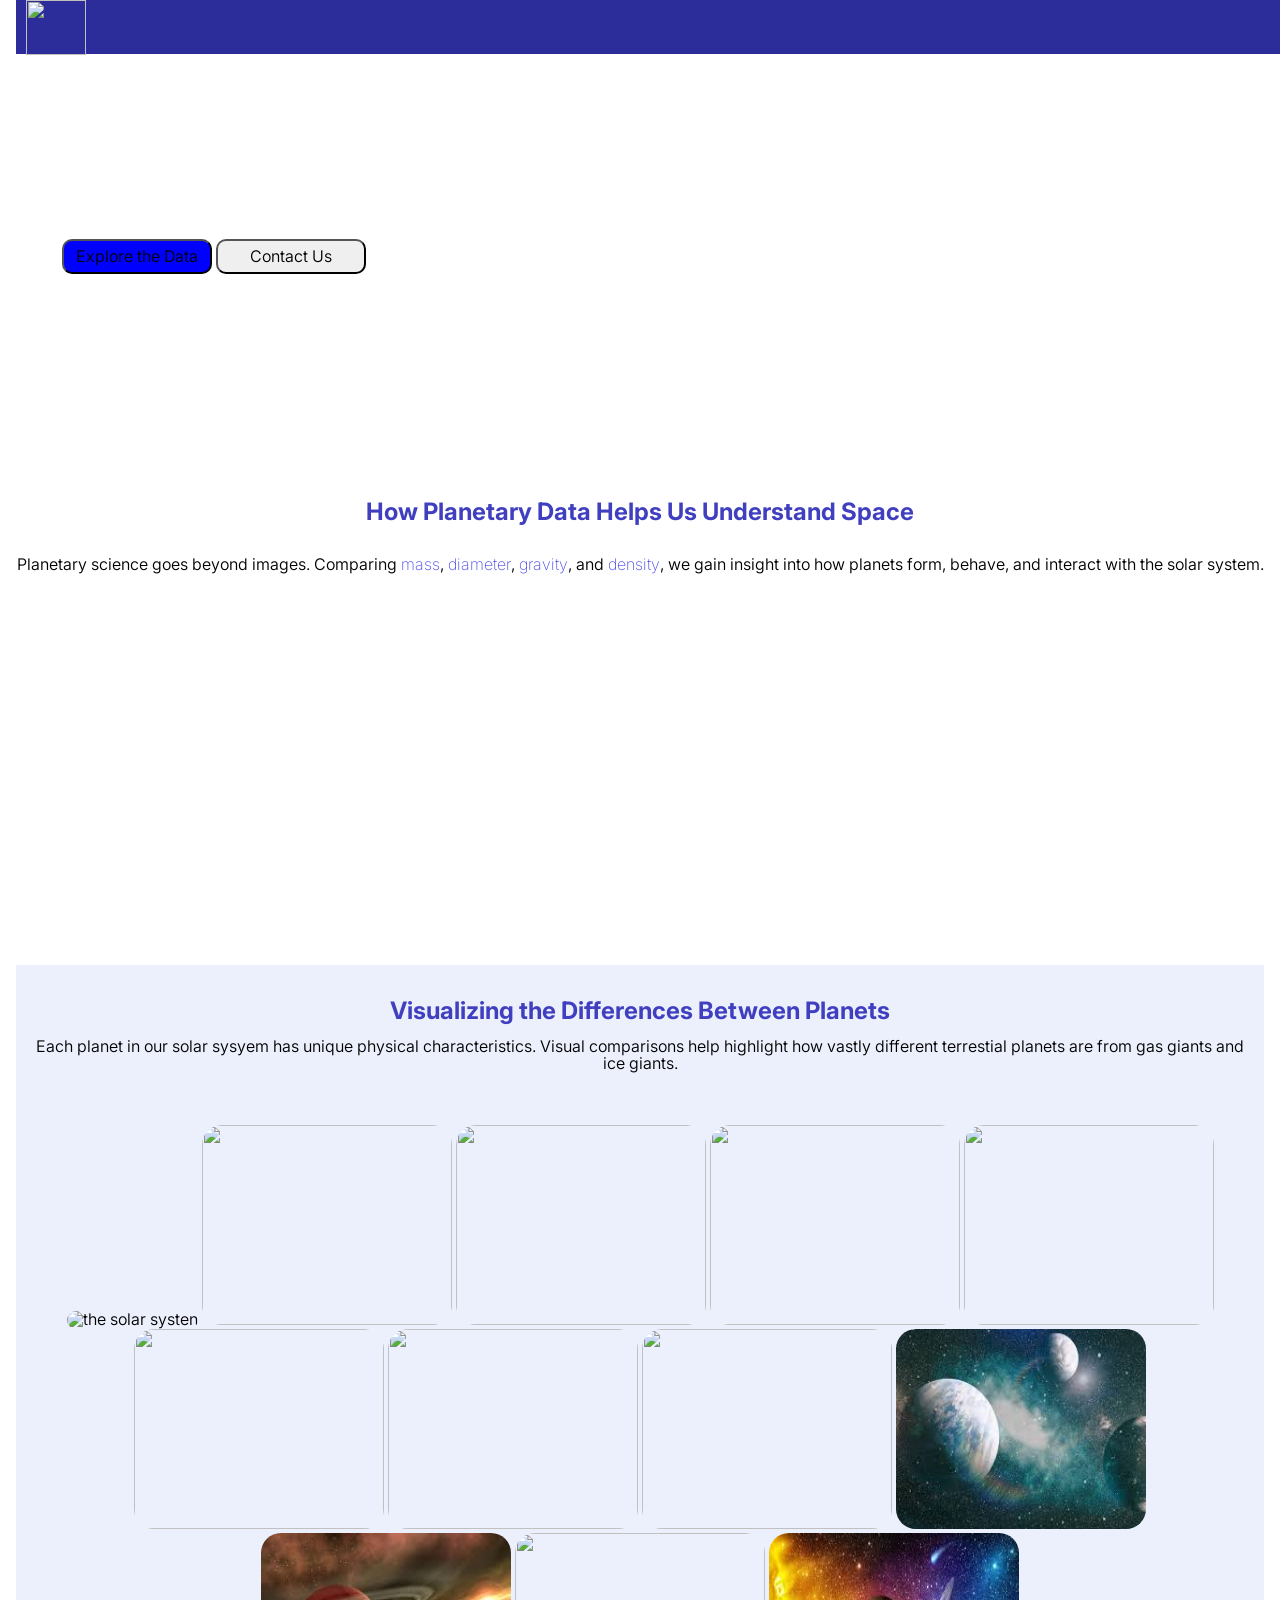
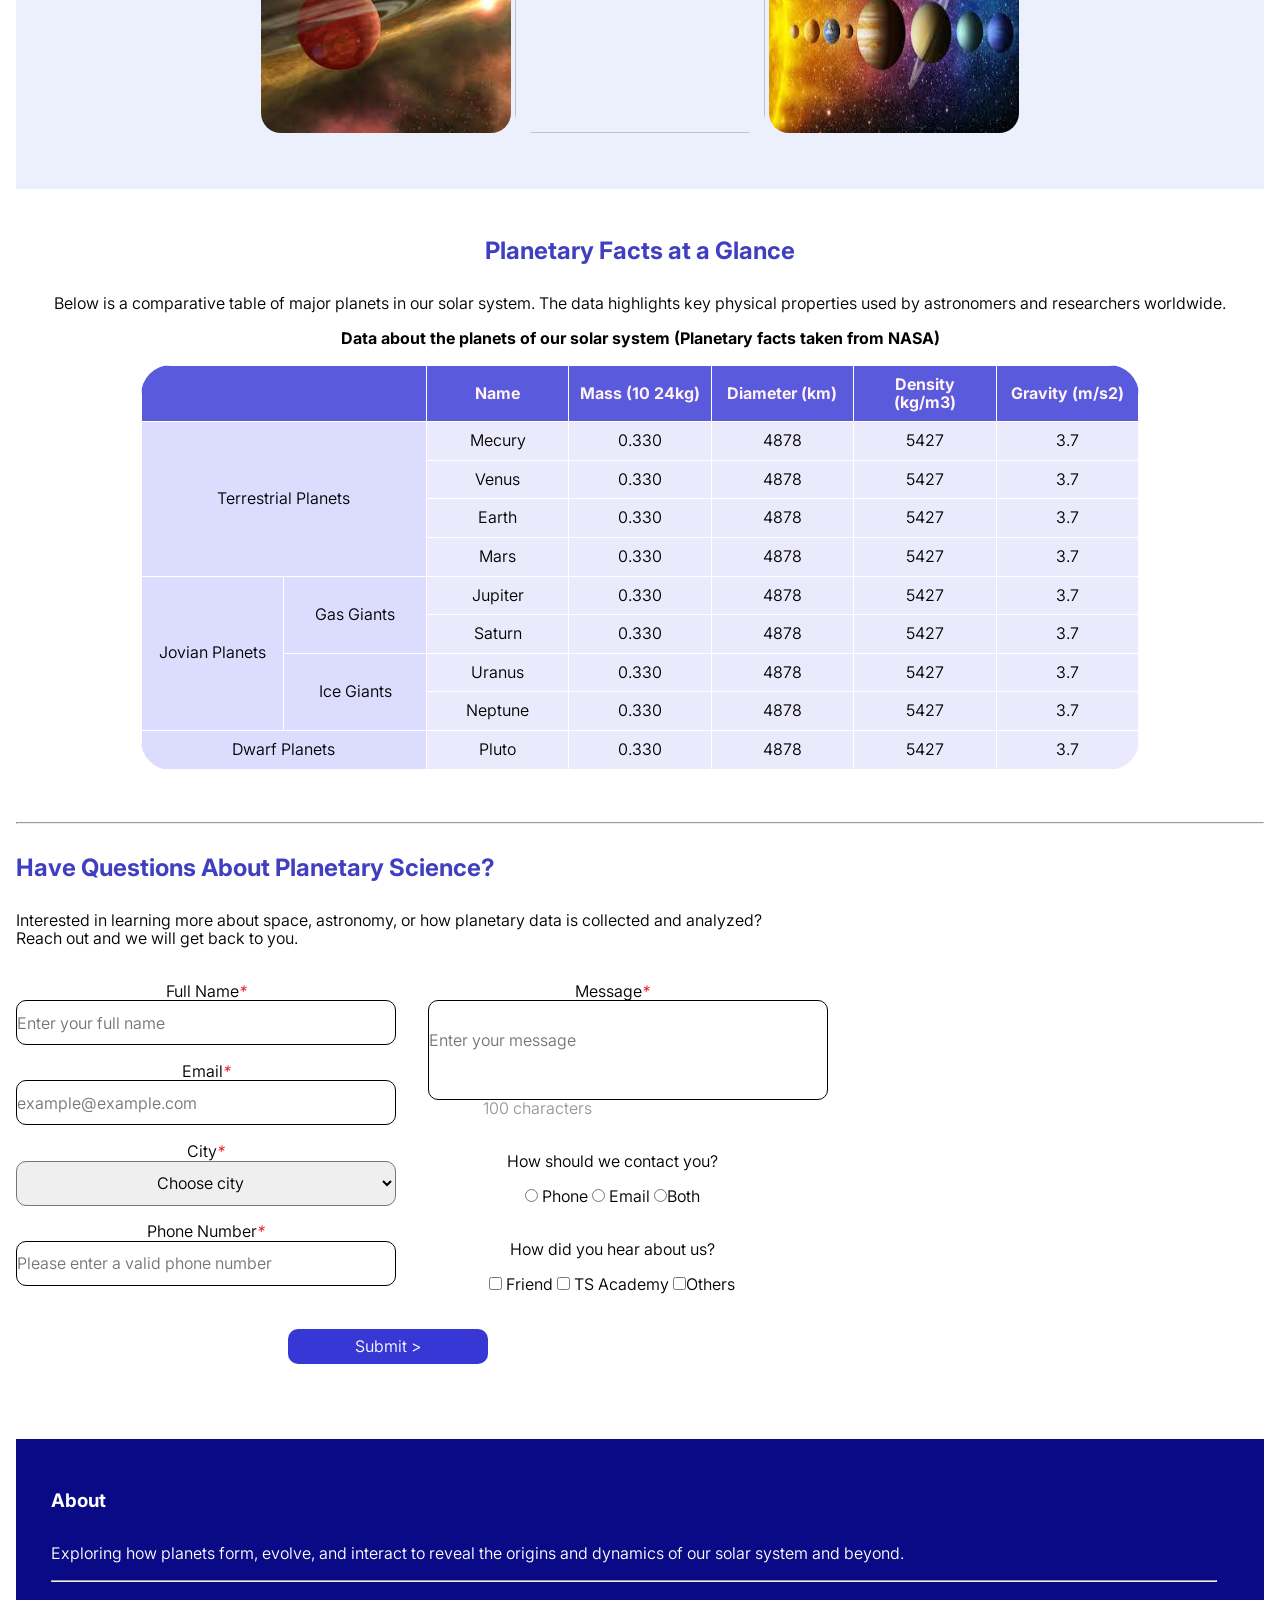
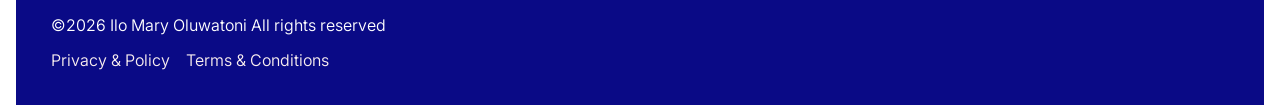
==== proj.html @ 24ba148b "first commit" ====
<!DOCTYPE html>
<html lang="en">
<head>
    <meta charset="UTF-8">
    <meta name="viewport" content="width=device-width, initial-scale=1.0">
    <link rel="preconnect" href="https://fonts.googleapis.com">
    <link rel="preconnect" href="https://fonts.gstatic.com" crossorigin>
    <link href="https://fonts.googleapis.com/css2?family=Inter:ital,opsz,wght@0,14..32,100..900;1,14..32,100..900&display=swap" rel="stylesheet">
    <link rel="stylesheet" href="proj.css">
    <title>Planetary Science</title>
</head>
<body class="inter">
    <main>
        <section class="page0">
            <header class="page1">
                <div id="pic">
                    <img src="https://res.cloudinary.com/dwpkkewbu/image/upload/logo_white-removebg-preview_cdjvyt.png">
                </div>
                <video autoplay playsinline loop muted>
                    <source src="//www.pexels.com/download/video/20548607/" type="video/mp4">
                    <source src="//www.pexels.com/download/video/20548607/" type="video/webm">
                </video>
                <div class="logo">
                    <h1>Explore Our Solar System Through Data</h1>
                    <p>Understand the planets not just by name, but by measureable facts. From size and mass to gravity and density, this page breaks down the solar sysyem in a cear, data-driven way.</p><br>
                    <button id="but1"> Explore the Data</button> <span><button>Contact Us</button></span>
                </div>
            </header><br>
        </section>
        <section class="page2"><br><br><br>
            <h2> How Planetary Data Helps Us Understand Space</h2><br><br>
            <p>Planetary science goes beyond images. Comparing <span class="box">mass</span>, <span class="box">diameter</span>, <span class="box">gravity</span>, and <span class="box">density</span>, we gain insight into how planets form, behave, and interact with the solar system. </p><br><br>
            <video autoplay playsinline muted>
               <source src=" https://www.pexels.com/download/video/3141208/" type="video/mp4">
               <source src=" https://www.pexels.com/download/video/3141208/" type="video/webm">
            </video>
        </section><br><br><br>
        <section class="page3"><br>
            <h2> Visualizing the Differences Between Planets</h2><br>
            <p>Each planet in our solar sysyem has unique physical characteristics. Visual comparisons help highlight how vastly different terrestial planets are from gas giants and ice giants.</p><br><br><br>
            <div class="images">
                <img src="https://www.australianenvironmentaleducation.com.au/wp-content/uploads/2024/11/Solar-System-3-768x432.jpg" alt="the solar systen">
                <img src="https://encrypted-tbn0.gstatic.com/images?q=tbn:ANd9GcS2V_OYPfyKxa1UgMs_pGJRnhtvXkGENpKwZA&s">
                <img src="https://encrypted-tbn0.gstatic.com/images?q=tbn:ANd9GcTj1mzrPbpo5fP2Ob6rRJR9CjQF5_3DZ9RAtw&s">
                <img src="https://encrypted-tbn0.gstatic.com/images?q=tbn:ANd9GcQofkc2gikfNnoXsq-q3fx4VV9NWvOlxLMIeg&s">
                <img src="https://encrypted-tbn0.gstatic.com/images?q=tbn:ANd9GcSzYlsYKhH0SGbbco871Eb6n0y6GZ6pU3_mlg&s">
                <img src="https://encrypted-tbn0.gstatic.com/images?q=tbn:ANd9GcR6u-QsVBP6I328byXOu3bTA4GO-X7UH-druQ&s">
                <img src="https://encrypted-tbn0.gstatic.com/images?q=tbn:ANd9GcT_6Bd3IH77NnAq9KT4iHP5PEcHg_04Zk5cng&s">
                <img src="https://encrypted-tbn0.gstatic.com/images?q=tbn:ANd9GcT2TY7DLn9zwYtxB-Ouiu7hPb0SV9htduGFnQ&s">
                <img src="[data-uri]">
                <img src="[data-uri]">
                <img src="https://encrypted-tbn0.gstatic.com/images?q=tbn:ANd9GcTlLvrix2yxxJMtdNc63QKzrweCB8Njm75z4Q&s">
                <img src="[data-uri]"> 
            </div><br><br><br>
        </section><br><br>
        <section class="page4"><br>
            <div>
                <h2> Planetary Facts at a Glance</h2><br><br>
                <p>Below is a comparative table of major planets in our solar system. The data highlights key physical properties used by astronomers and researchers worldwide.</p><br>
                <p><b>Data about the planets of our solar system (Planetary facts taken from NASA)</b></p><br>
                <table class="t1">
                    <thead>
                        <tr>
                            <th colspan="2"></th>
                            <th> Name </th>
                            <th> Mass (10 24kg) </th>
                            <th> Diameter (km) </th>
                            <th> Density (kg/m3) </th>
                            <th>Gravity (m/s2) </th>
                        </tr>
                    </thead>
                    <tbody>
                        <tr>
                            <td rowspan="4" colspan="2">Terrestrial Planets</td>
                            <td >Mecury</td>
                            <td>0.330</td>
                            <td>4878</td>
                            <td>5427</td>
                            <td>3.7</td>
                            </div>
                        </tr>
                        <tr>
                            <td >Venus</td>
                            <td>0.330</td>
                            <td>4878</td>
                            <td>5427</td>
                            <td>3.7</td>
                        </tr>
                        <tr>
                            <td>Earth</td>
                            <td>0.330</td>
                            <td>4878</td>
                            <td>5427</td>
                            <td>3.7</td>
                            </div>
                        </tr>
                        <tr>
                            <td>Mars</td>
                            <td>0.330</td>
                            <td>4878</td>
                            <td>5427</td>
                            <td>3.7</td>
                            </div>
                        </tr>
                        <tr>
                            <td rowspan="4">Jovian Planets</td>
                            <td rowspan="2">Gas Giants</td>
                            <td>Jupiter</td>
                            <td>0.330</td>
                            <td>4878</td>
                            <td>5427</td>
                            <td>3.7</td>
                        </tr>
                        <tr>
                            <td>Saturn</td>
                            <td>0.330</td>
                            <td>4878</td>
                            <td>5427</td>
                            <td>3.7</td>
                            </div>
                        </tr>
                        <tr>
                            <td rowspan="2">Ice Giants</td>
                            <td >Uranus</td>
                            <td>0.330</td>
                            <td>4878</td>
                            <td>5427</td>
                            <td>3.7</td>
                        </tr>
                        <tr>
                            <td>Neptune</td>
                           <td>0.330</td>
                            <td>4878</td>
                            <td>5427</td>
                            <td>3.7</td>
                        </tr>
                        <tr>
                           <td colspan="2"> Dwarf Planets</td>
                            <td>Pluto</td>
                            <td>0.330</td>
                            <td>4878</td>
                            <td>5427</td>
                            <td>3.7</td>
                        </tr>
                    </tbody>
                </table>
            </div><br><br><br>
        </section><hr><br><br>
        <section class="page5">
            <h2>Have Questions About Planetary Science?</h2><br><br>
            <p>Interested in learning more about space, astronomy, or how planetary data is collected and analyzed?</p>
            <p>Reach out and we will get back to  you.</p><br><br>
            <form>
                <div class="deets">
                    <label for="fn">Full Name<em id="red">*</em></label>
                    <input id="fn" type="text" placeholder="Enter your full name"><br><br>
                    <label for="em">Email<em id="red">*</em></label>
                    <input id="em" type="text" placeholder="example@example.com"><br><br>
                    <label>City<em id="red">*</em></label>
                    <select required>
                        <option value=""  disabled selected hidden>Choose city</option>
                        <option>Lagos</option>
                        <option>Port Harcourt</option>
                        <option>Kano</option>
                        <option>Abuja</option>
                        <option>Ibadan</option>
                        <option>Jos</option>
                        <option>Owerri</option>
                        <option>Calabar</option>
                        <option>Enugu</option>
                        <option>Benin City</option>
                        <option>Ilorin</option>
                        <option>Ogbomoso</option>
                        <option>Abeokuta</option>
                        <option>Minna</option>
                        <option>Zaria</option>
                    </select><br><br>
                    <label for="num">Phone Number<em id="red">*</em></label><br>
                    <input id="num" type="text" placeholder="Please enter a valid phone number"><br>
                </div>
                <div id="more"><label>Message<em id="red">*</em></label>
                    <input id="mesg" type="text" placeholder="Enter your message" ><br><p id="nun">100 characters</p><br><br>
                    <p>How should we contact you?</p><br>
                    <input type="radio"> Phone <span><input type="radio"> Email </span><span><input type="radio">Both</span><br><br><br>
                    <p>How did you hear about us?</p><br>
                     <input type="checkbox"> Friend <span><input type="checkbox"> TS Academy </span><span><input type="checkbox">Others</span><br>
                </div><br><br>
            </form><br><br><br>
            <button id="blue"> Submit ></button>

        </section><br><br>
    </main>
    <footer class="foot"><br>
        <h3>About</h3><br><br>
        <p>Exploring how planets form, evolve, and interact to reveal the origins and dynamics of our solar system and beyond.</p><br><hr id="s-line"><br><br>
        <p>&copy2026 Ilo Mary Oluwatoni</span><span> All rights reserved</p> <br>
        <div class="f-links">
            <a  href="">Privacy & Policy</a>
            <a  href="">Terms & Conditions</a>
        </div>
    </footer>  
</body>
</html>
---- proj.css ----
/* Reset CSS by Amaka Ndukwu */

/* making use of :where to allow for low specificity making it easy to override */


/* 1. border-box for box model */
*,
*::before,
*::after {
    box-sizing: border-box;
}

/* 2. remove default margin 
padding is optional but i do this because of lists*/

:where(:not(dialog)) {
    margin: 0;
    padding: 0;
}


/* 3. great for in-page linking */
@media(prefers-reduced-motion:no-preference) {
    :where(html) {
        scroll-behavior: smooth;
    }
}

/* 4. line height and text rendering improvement */
:where(html) {
    line-height: 1.5;
    -webkit-font-smoothing: antialiased;
}

/* 5. ensure full viewport height */
:where(html, body) {
    min-block-size: 100%;
}

/* 6. improve line wrapping */
:where(h1, h2, h3,
    h4, h5, h6) {
    text-wrap: balance;
}

:where(p) {
    text-wrap: pretty;
}

:where(figure)>:where(figcaption) {
    text-wrap: balance;
}

:where(p, h1, h2, h3,
    h4, h5, h6) {
    overflow-wrap: break-word;
}

/* 7. making media elements block-level */
:where(
    svg,
    canvas,
    picture,
    audio,
    iframe,
    embed,
    object) {
    display: block
}

:where(img, svg, video, canvas, picture) {
    block-size: auto;
    max-inline-size: 100%
}

/* 8. inherit font and letter spacing for form controls */
:where(input,
    button,
    textarea,
    select),
:where(input[type=file])::-webkit-file-upload-button {
    font: inherit;
    letter-spacing: inherit
}

/* 9. textarea can only resized vertically and will grow to adjust its content */
:where(textarea) {
    resize: vertical;
   field-sizing: content;
}

/* 10. table */
:where(table) {
    width: fit-content;
    border-collapse: collapse;
}

:where(pre) {
    direction: ltr;
    max-inline-size: max-content;
    min-inline-size: 0;
    white-space: pre;
    writing-mode: lr
}

:where(a[href],
    area,
    button,
    input:not([type=text],
        [type=email],
        [type=number],
        [type=password],
        [type=""],
        [type=tel],
        [type=url]),
    label[for],
    select,
    summary,
    [tabindex]:not([tabindex*="-"],
        pre)) {
    cursor: pointer
}

/*  this will disable additional non-standard gestures such as double-tap to zoom*/
:where(a[href],
    area,
    button,
    input,
    label[for],
    select,
    summary,
    textarea,
    [tabindex]:not([tabindex*="-"])) {
    touch-action: manipulation 
}

/* My css code starts here*/ 

.inter {
  font-family: "Inter", sans-serif;
  font-optical-sizing: auto;
  font-weight: 350;
  font-style: normal;
}


body{
    line-height: 110%;
    max-width: 100%;
    margin: 0 auto;
    padding: 0 1rem;

header img{
    width: 60px;
    height: 55px;
}

h2{
    color:rgb(63, 63, 192);
    text-align:;
}

a{
    text-decoration: none;
    color: white;
}
   

#pic{
    position: relative;
    z-index: 2;         
    background-color :rgba(32, 32, 150, 0.945);
    height: 6%;
    position: fixed;
    width:100% ;
    padding-left:10px ;
}
    
.page0{
    position: relative;
    height: 50vh;

}

.page1{ 
    width:100%;
    height: 70vh;
    overflow:hidden;
    position: absolute;

}

.page1 header {
     position: relative;
     width: 100%;
     height: 100%;
     z-index: 2;
        
}

.page1 video{
    position: absolute;
    inset:0;
    width: 100%;
    height: 70%;
    object-fit: cover;
    z-index: 0;
    transform:scaleX(-1);
    overflow: hidden;
    background-size: cover;
       
 }
.page1 .logo{
    position: relative;
    z-index: 2;
    color: white;
    max-width: 50%;
    padding: 1rem;
    padding-top: rem;
}
    
.logo {
     top: 100px;
     left: 30px;
}

.page1 h1 {
    margin:3% ;
}

button{
    height: 35px;
    border-radius: 10px; 
    width: 150px;
}

#but1{
    height: 35px;
    border-radius: 10px;
    background-color: blue;
        
}
    
.page2 {
    text-align: center; 
}

    .page2 video {
        width: 600px;
    }

    .box{
        color: rgb(77, 77, 236);
        font-weight: 200;
    }

    .page3 {
        text-align: center;
        background-color: rgba(226, 232, 250, 0.651);
        padding-top: 20px;
    }
   

    .images{
       gap: 15px;
       display: flexbox;
       justify-content: center;
       align-items: center;
    }

    .images img{
        width: 250px;
        height: 200px;
        border-radius: 20px;
    }

    
    .page4{
        align-items: center;
        text-align: center;

    }

    table{
        table-layout: fixed;
        display: inline-table;
        align-items: center;
        width: 80%;
        border-collapse: collapse;
        border-radius: 30px;
        overflow: hidden;   
    }


    thead {
        background-color: rgb(90, 90, 221);
        color: rgb(255, 243, 243);
        gap: 30px;
    }


    th,td{
        border:1px solid #ffffff;
        border-collapse: collapse;
        padding: 10px
    }

     
    tbody{
        text-align: center;
        background-color: rgb(234, 234, 252);
        border:1px solid #f8f7f7;
    
    }

    tbody *[rowspan],
    tbody *[colspan] {
         background-color:rgb(220, 220, 255);
    }

    hr{
        width: 100%;
    }

    .page5 form {
      display:inline-flex ;
      text-align: center;
      max-width: 500px;
      margin: 0 auto;
    }

    
    .page5 select{
        width: 380px;
        height: 45px;
        border-radius: 10px;
        text-align: center;
    }

    .deets input {
        border-radius: 10px;
        width: 380px;
        height: 45px;
        border: 0.5px solid;

    }

    #mesg{
        height: 100px;
        width: 400px;
        padding-bottom: 20px;
        border-radius: 10px;
        border: 0.5px solid;
        margin-left: 2rem;
    }

    #nun{
        color: #999;
        margin: 0;
        margin-right: 150px;
    }

   em {
        color: rgb(240, 21, 21);
    }

    #blue {
        background-color: rgb(55, 55, 214);
        border: 0.5px;
        width: 200px;
        border-radius: 10px;
        color: white;
        margin-left: 17em;
        
    }

.foot {
    color: white;
    padding: 35px;
    margin-top: 40px;
    align-items: center;
    width: 100%;
    background-color: rgb(10, 10, 134);
    
}

    #s-line{
        width: 99%;
    }

.f-links{
    margin-left: auto;      /* pushes links to the far right */
    display: flex;
    gap: 1rem;


}

.foot a{
    text-decoration: none;
    color: rgb(250, 239, 239);  
}

}


margin-left: 6rem;
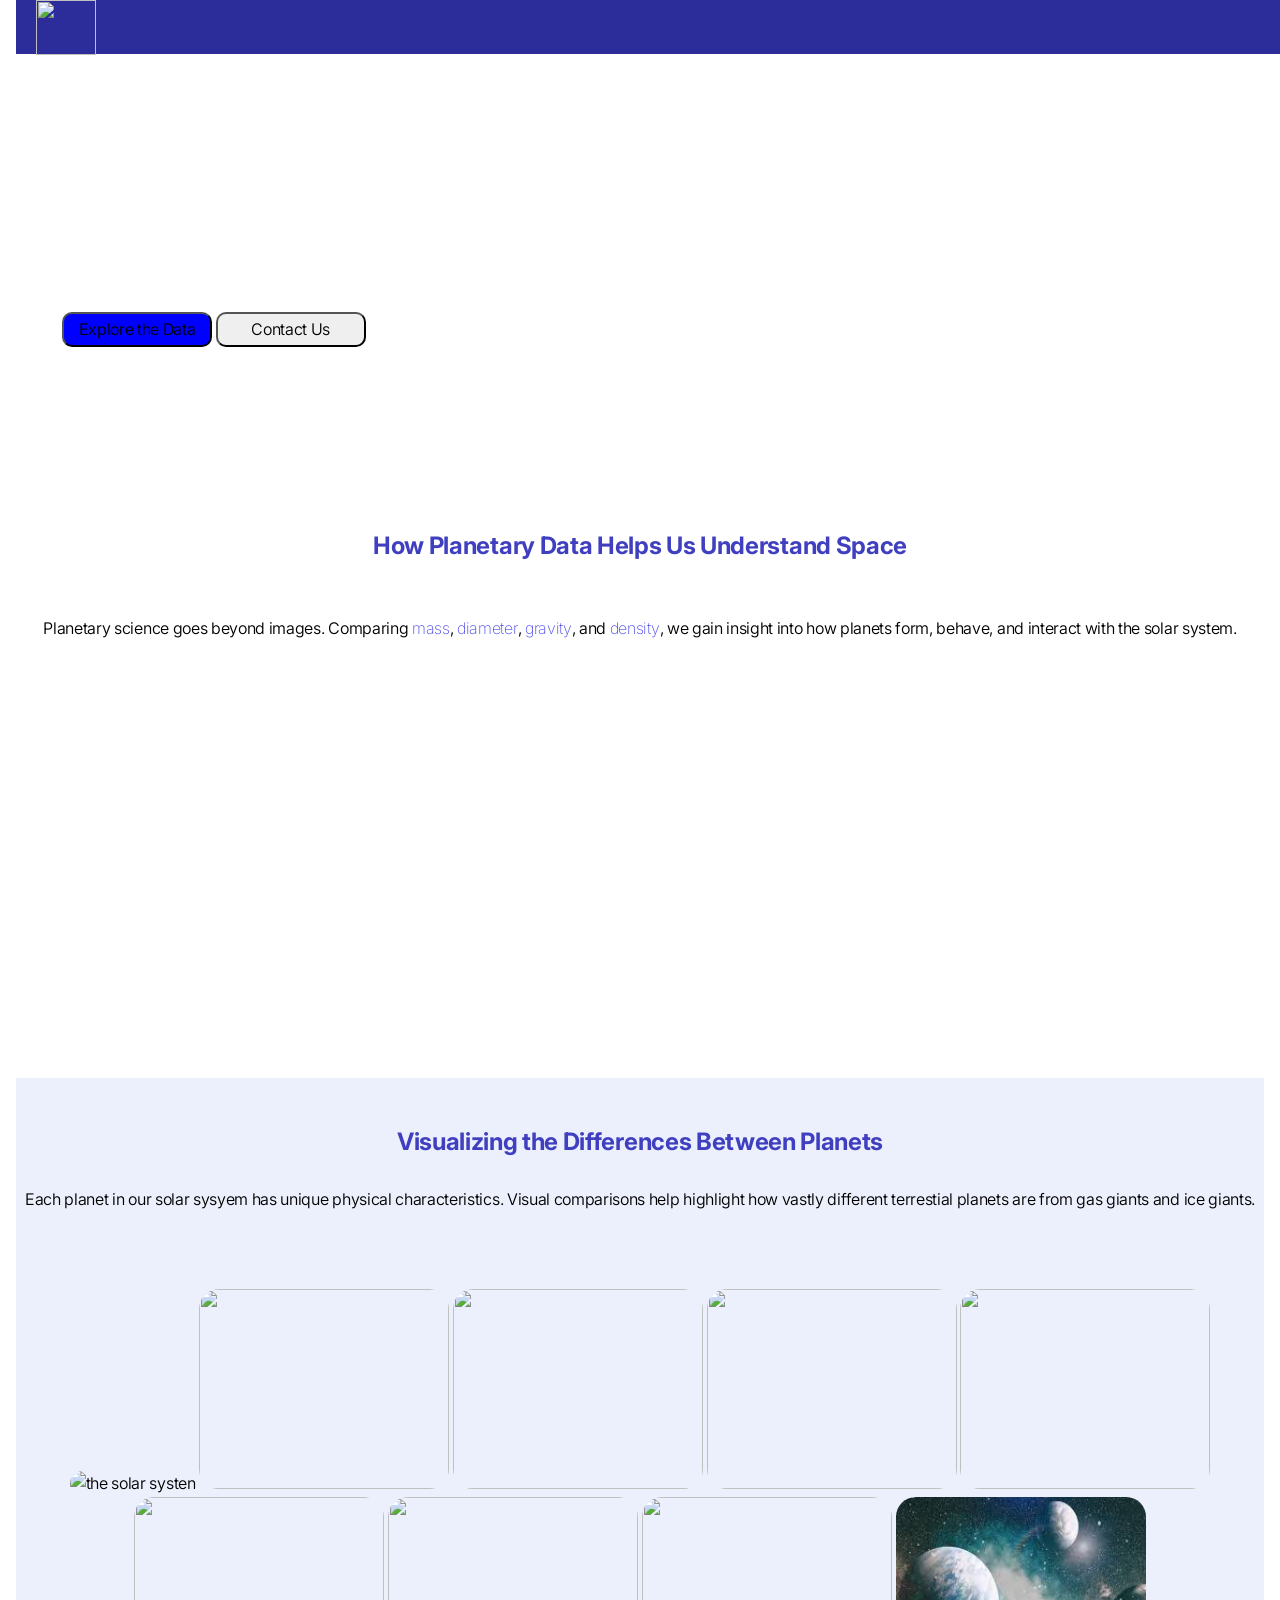
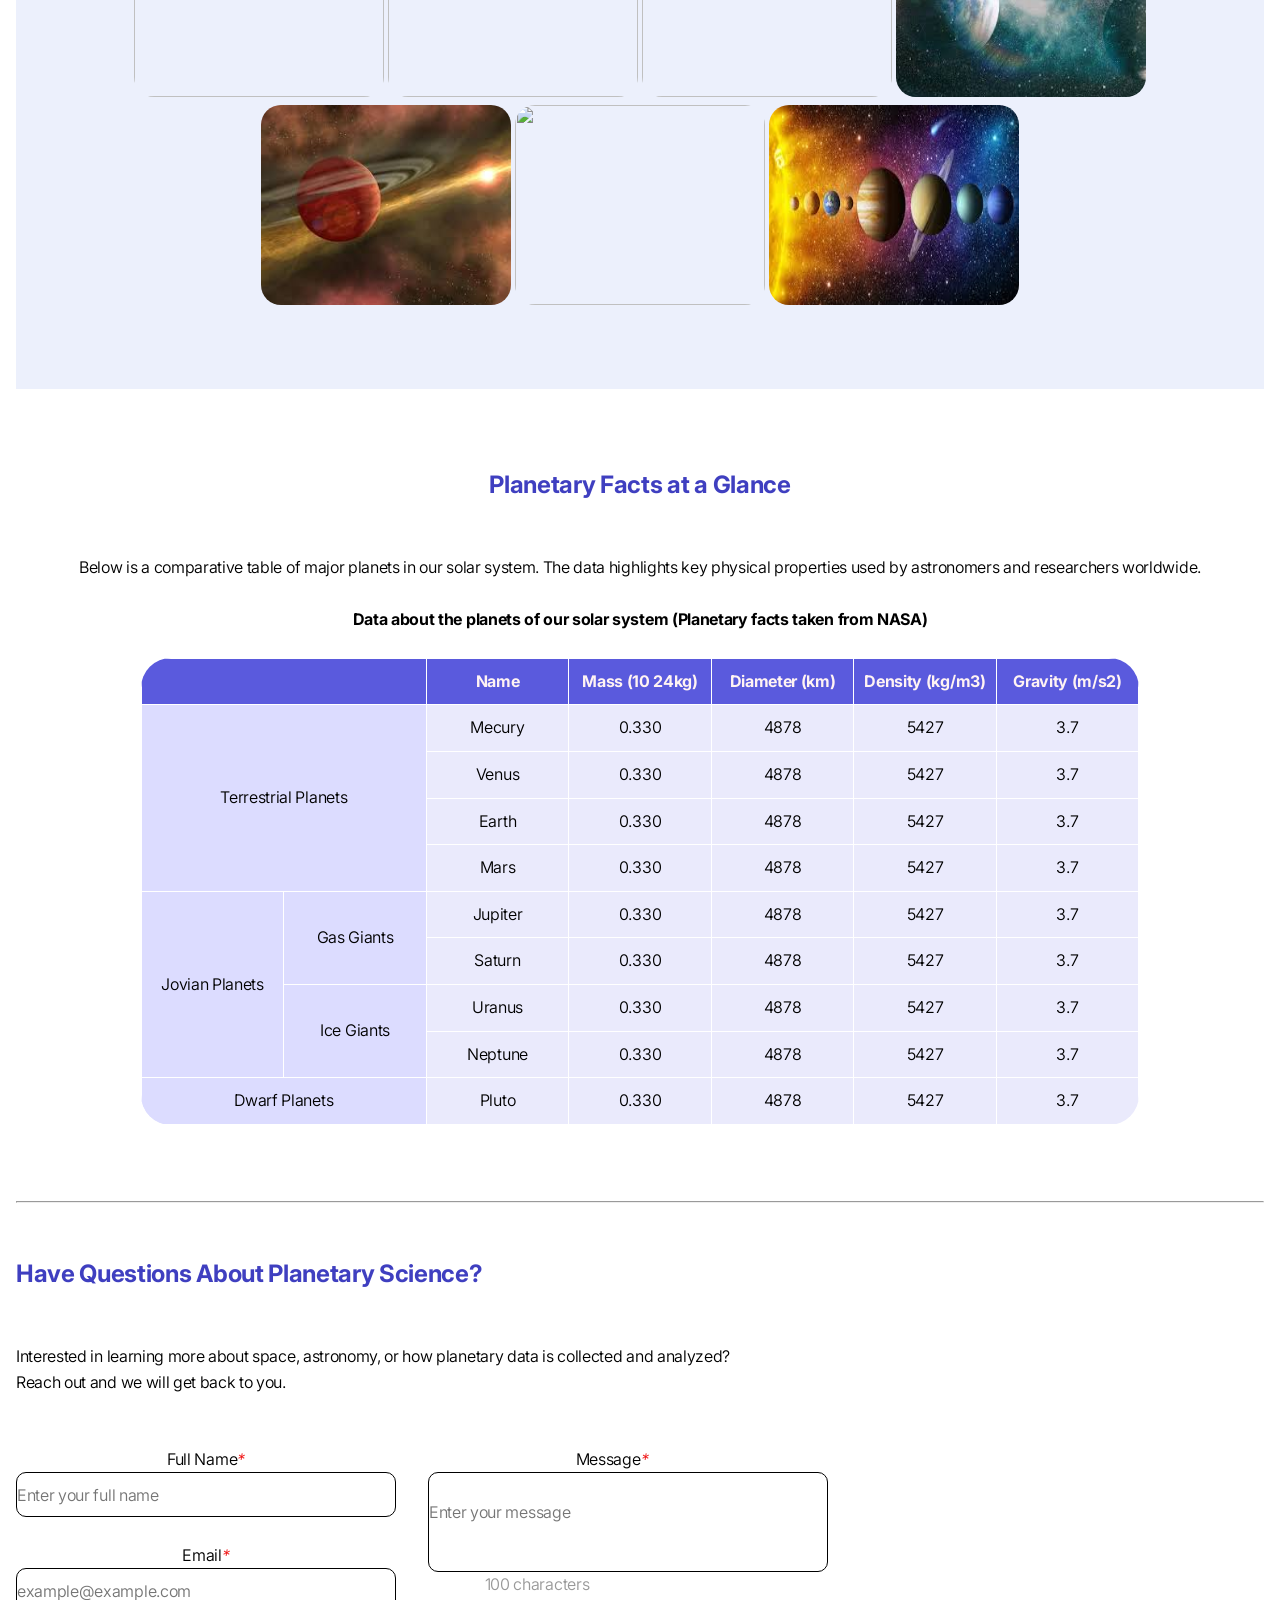
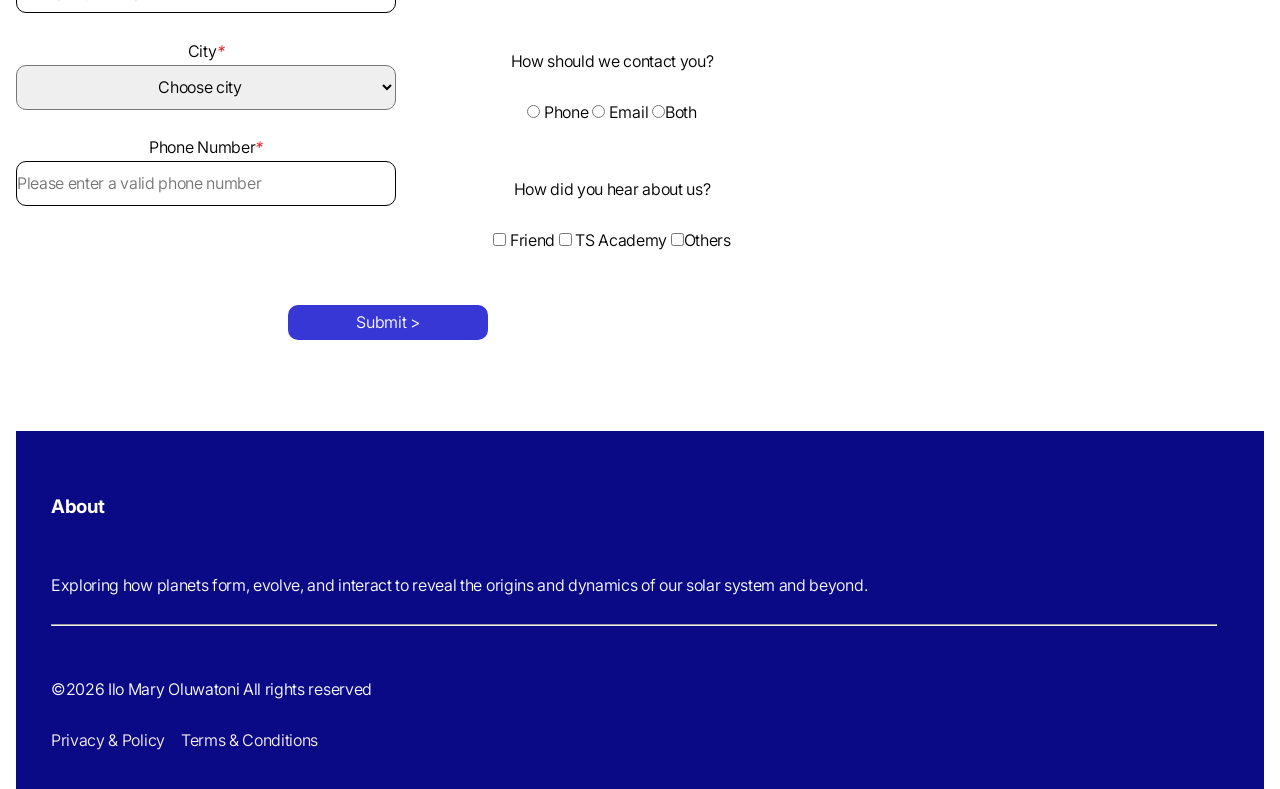
==== commit 925c4ead: "edits" ====
--- a/proj.html
+++ b/proj.html
@@ -22,7 +22,7 @@
                 </video>
                 <div class="logo">
                     <h1>Explore Our Solar System Through Data</h1>
-                    <p>Understand the planets not just by name, but by measureable facts. From size and mass to gravity and density, this page breaks down the solar sysyem in a cear, data-driven way.</p><br>
+                    <p>Understand the planets not just by name, but by measureable facts. From size and mass to gravity <br> and density, this page breaks down the solar system in a clear, data-driven way.</p><br>
                     <button id="but1"> Explore the Data</button> <span><button>Contact Us</button></span>
                 </div>
             </header><br>
--- a/proj.css
+++ b/proj.css
@@ -141,14 +141,16 @@
   font-optical-sizing: auto;
   font-weight: 350;
   font-style: normal;
+  line-height: 1.6;
+  letter-spacing: -0.02em;
 }
 
 
 body{
-    line-height: 110%;
     max-width: 100%;
     margin: 0 auto;
     padding: 0 1rem;
+}
 
 header img{
     width: 60px;
@@ -173,7 +175,7 @@
     height: 6%;
     position: fixed;
     width:100% ;
-    padding-left:10px ;
+    padding-left:20px ;
 }
     
 .page0{
@@ -202,7 +204,7 @@
     position: absolute;
     inset:0;
     width: 100%;
-    height: 70%;
+    max-height: 70%;
     object-fit: cover;
     z-index: 0;
     transform:scaleX(-1);
@@ -216,7 +218,7 @@
     color: white;
     max-width: 50%;
     padding: 1rem;
-    padding-top: rem;
+    margin-top: 2rem;
 }
     
 .logo {
@@ -225,7 +227,8 @@
 }
 
 .page1 h1 {
-    margin:3% ;
+    margin:2% ;
+    font-weight: 800;
 }
 
 button{
@@ -388,10 +391,10 @@
         width: 99%;
     }
 
-.f-links{
-    margin-left: auto;      /* pushes links to the far right */
+.f-links{     
     display: flex;
     gap: 1rem;
+
 
 
 }
@@ -401,7 +404,11 @@
     color: rgb(250, 239, 239);  
 }
 
-}
-
-
-margin-left: 6rem;+@media (max-width:600px) {
+    .inter{
+        position: static;
+    }
+}
+
+
+
